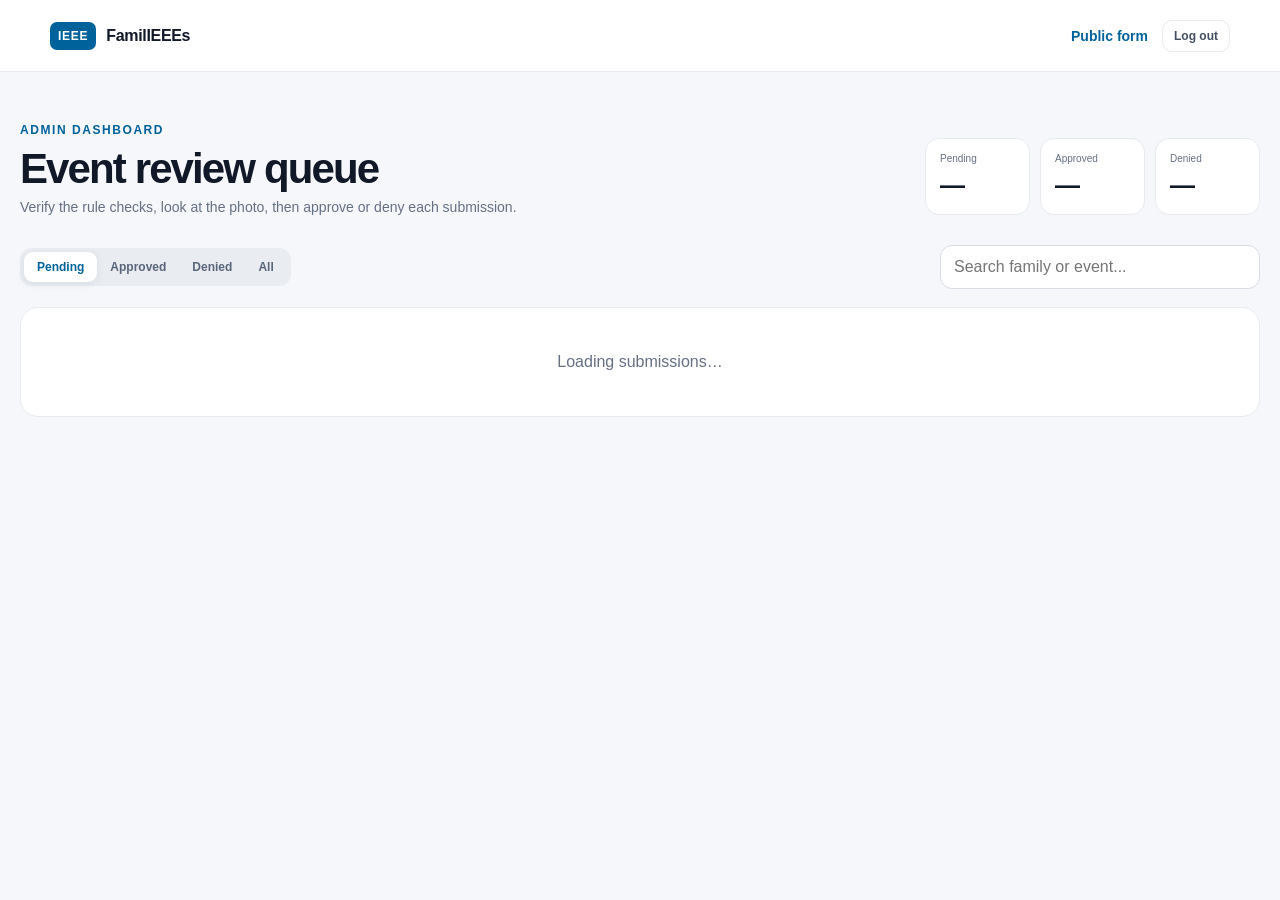
==== templates/admin.html @ b3456cb2 "Add admin dashboard page" ====
<!doctype html>
<html lang="en">
<head>
  <meta charset="utf-8" />
  <meta name="viewport" content="width=device-width,initial-scale=1" />
  <title>FamilIEEEs — Review Queue</title>
  <link rel="stylesheet" href="/static/styles.css" />
</head>
<body class="admin-body">
  <header class="topbar admin-topbar">
    <a class="brand" href="/"><span class="brand-mark">IEEE</span><span>FamilIEEEs</span></a>
    <div class="admin-nav"><a href="/">Public form</a><button id="logoutBtn" class="ghost-btn">Log out</button></div>
  </header>

  <main class="admin-shell">
    <section class="admin-heading">
      <div><span class="eyebrow">ADMIN DASHBOARD</span><h1>Event review queue</h1><p>Verify the rule checks, look at the photo, then approve or deny each submission.</p></div>
      <div class="summary-cards">
        <div><span>Pending</span><strong id="pendingCount">—</strong></div>
        <div><span>Approved</span><strong id="approvedCount">—</strong></div>
        <div><span>Denied</span><strong id="deniedCount">—</strong></div>
      </div>
    </section>

    <section class="admin-toolbar">
      <div class="filter-tabs" id="filterTabs">
        <button class="active" data-status="pending">Pending</button>
        <button data-status="approved">Approved</button>
        <button data-status="denied">Denied</button>
        <button data-status="all">All</button>
      </div>
      <input id="searchInput" class="search-input" placeholder="Search family or event..." />
    </section>

    <section id="submissionList" class="submission-list">
      <div class="loading-state">Loading submissions…</div>
    </section>
  </main>

  <template id="submissionTemplate">
    <article class="submission-card">
      <div class="proof-wrap"><img class="proof-photo" alt="Event proof" /></div>
      <div class="submission-main">
        <div class="submission-topline"><div><span class="family-badge"></span><h2 class="event-title"></h2></div><span class="review-status"></span></div>
        <p class="event-description"></p>
        <div class="meta-grid">
          <div><span>Date</span><strong class="event-date"></strong></div>
          <div><span>Submitted by</span><strong class="submitter"></strong></div>
          <div><span>Attendees</span><strong class="member-count"></strong></div>
          <div><span>Type</span><strong class="event-type"></strong></div>
        </div>
        <div class="rule-checks">
          <div class="rule rule-members"></div>
          <div class="rule rule-head"></div>
          <div class="rule rule-advertised"></div>
          <div class="rule rule-photo ok">✓ Photo proof attached</div>
        </div>
        <div class="review-controls">
          <label class="field points-field"><span>Points to award</span><input class="points-input" type="number" min="0" max="999" /></label>
          <label class="field note-field"><span>Reviewer note</span><input class="note-input" maxlength="1000" placeholder="Optional note / denial reason" /></label>
          <div class="review-buttons"><button class="deny-btn">Deny</button><button class="approve-btn">Approve</button></div>
        </div>
      </div>
    </article>
  </template>

  <script src="/static/admin.js"></script>
</body>
</html>
---- static/styles.css ----
:root {
  --ink: #111827;
  --muted: #667085;
  --line: #e7eaf0;
  --panel: #ffffff;
  --blue: #00629b;
  --blue-dark: #064b73;
  --blue-soft: #e8f4fb;
  --gold: #f7b500;
  --green: #137a4d;
  --green-soft: #eaf8f0;
  --red: #b42318;
  --red-soft: #fff0ee;
  --bg: #f5f7fa;
  --shadow: 0 18px 45px rgba(20, 43, 68, .08);
  --radius: 22px;
}
* { box-sizing: border-box; }
html { color-scheme: light; }
body { margin: 0; color: var(--ink); font-family: Inter, ui-sans-serif, -apple-system, BlinkMacSystemFont, "Segoe UI", sans-serif; background: var(--bg); }
a { color: inherit; text-decoration: none; }
button, input, textarea, select { font: inherit; }
button { cursor: pointer; }
.topbar { height: 72px; padding: 0 max(24px, calc((100vw - 1180px) / 2)); background: rgba(255,255,255,.94); border-bottom: 1px solid var(--line); display: flex; align-items: center; justify-content: space-between; position: sticky; top: 0; z-index: 30; backdrop-filter: blur(12px); }
.brand { display: inline-flex; gap: 10px; align-items: center; font-weight: 850; letter-spacing: -.02em; }
.brand-mark { background: var(--blue); color: white; padding: 7px 8px; font-size: 12px; letter-spacing: .06em; border-radius: 7px; }
.admin-link, .admin-nav a { color: var(--blue); font-size: 14px; font-weight: 750; }
.shell { width: min(1180px, calc(100% - 40px)); margin: 0 auto; }
.hero { display: grid; grid-template-columns: 1.45fr .55fr; gap: 36px; padding: 68px 0 42px; align-items: end; }
.eyebrow, .step-label { color: var(--blue); font-size: 12px; font-weight: 850; letter-spacing: .13em; }
.hero h1 { font-size: clamp(44px, 6.2vw, 76px); line-height: .98; letter-spacing: -.055em; margin: 12px 0 20px; max-width: 760px; }
.hero h1 span { color: var(--blue); }
.hero-copy > p { max-width: 690px; color: var(--muted); font-size: 18px; line-height: 1.65; margin: 0 0 24px; }
.rule-pills { display: flex; flex-wrap: wrap; gap: 9px; }
.rule-pills span { border: 1px solid #cbe2ef; background: #f2f9fd; color: var(--blue-dark); border-radius: 999px; padding: 8px 11px; font-size: 12px; font-weight: 750; }
.score-card { background: linear-gradient(145deg, #00629b, #08466a); color: white; border-radius: var(--radius); padding: 26px; box-shadow: var(--shadow); display: flex; gap: 16px; }
.score-icon { width: 46px; height: 46px; border-radius: 14px; flex: 0 0 46px; background: rgba(255,255,255,.15); display: grid; place-items: center; color: #ffd65a; font-size: 24px; }
.score-card strong { font-size: 16px; }
.score-card p { margin: 7px 0 0; color: rgba(255,255,255,.78); font-size: 13px; line-height: 1.55; }
.content-grid { display: grid; grid-template-columns: minmax(0, 1fr) 330px; gap: 24px; padding-bottom: 70px; align-items: start; }
.panel { background: var(--panel); border: 1px solid var(--line); border-radius: var(--radius); box-shadow: var(--shadow); }
.form-panel { padding: 30px; }
.panel-heading, .mini-heading { display: flex; align-items: start; justify-content: space-between; gap: 20px; }
.panel-heading h2 { font-size: 28px; letter-spacing: -.03em; margin: 8px 0 0; }
.status-dot { background: #f7f8fa; border: 1px solid var(--line); border-radius: 999px; padding: 7px 10px; color: var(--muted); font-size: 11px; font-weight: 700; }
.form-grid { display: grid; grid-template-columns: 1fr 1fr; gap: 18px; margin-top: 28px; }
.field { display: flex; flex-direction: column; gap: 8px; }
.field > span { font-size: 12px; color: #445062; font-weight: 760; }
.field input, .field textarea, .field select, .search-input { width: 100%; border: 1px solid #d7dce4; border-radius: 12px; padding: 12px 13px; background: #fff; color: var(--ink); outline: none; transition: .15s; }
.field input:focus, .field textarea:focus, .field select:focus, .search-input:focus { border-color: #80b9da; box-shadow: 0 0 0 4px rgba(0,98,155,.08); }
.field textarea { resize: vertical; min-height: 118px; }
.field-wide { grid-column: 1 / -1; }
.check-row { display: grid; grid-template-columns: 1fr 1fr; gap: 12px; }
.check-card { display: flex; gap: 12px; align-items: flex-start; border: 1px solid var(--line); background: #fbfcfd; border-radius: 14px; padding: 14px; cursor: pointer; }
.check-card input { margin-top: 3px; accent-color: var(--blue); }
.check-card span { display: flex; flex-direction: column; gap: 4px; }
.check-card strong { font-size: 13px; }
.check-card small { color: var(--muted); line-height: 1.45; font-size: 11px; }
.upload { min-height: 235px; border: 1.5px dashed #a9c7d9; background: #f8fcff; border-radius: 16px; display: grid; place-items: center; overflow: hidden; position: relative; cursor: pointer; }
.upload input { position: absolute; width: 1px; height: 1px; opacity: 0; }
#uploadPrompt { text-align: center; padding: 30px; display: flex; flex-direction: column; align-items: center; gap: 8px; }
#uploadPrompt span { color: var(--muted); max-width: 440px; font-size: 12px; line-height: 1.5; }
.upload-icon { width: 46px; height: 46px; border-radius: 14px; display: grid; place-items: center; background: var(--blue-soft); color: var(--blue); font-size: 24px; font-weight: 800; }
#photoPreview { width: 100%; max-height: 430px; object-fit: cover; }
.form-actions { display: flex; justify-content: space-between; align-items: center; gap: 16px; }
.form-message { margin: 0; min-height: 19px; color: var(--muted); font-size: 12px; line-height: 1.5; }
.form-message.success { color: var(--green); font-weight: 700; }
.form-message.error { color: var(--red); font-weight: 700; }
.primary-btn { border: 0; border-radius: 12px; padding: 13px 18px; background: var(--blue); color: #fff; font-weight: 800; box-shadow: 0 8px 18px rgba(0,98,155,.18); }
.primary-btn:hover { background: var(--blue-dark); }
.primary-btn:disabled { opacity: .65; cursor: progress; }
.primary-btn span { margin-left: 8px; }
.sidebar { display: flex; flex-direction: column; gap: 20px; }
.mini-panel { padding: 24px; }
.mini-panel h3 { font-size: 20px; letter-spacing: -.02em; margin: 8px 0 19px; }
.rules-list { list-style: none; padding: 0; margin: 0; display: flex; flex-direction: column; gap: 16px; counter-reset: r; }
.rules-list li { position: relative; padding-left: 34px; display: flex; flex-direction: column; gap: 4px; counter-increment: r; }
.rules-list li:before { content: counter(r); position: absolute; left: 0; top: -1px; width: 23px; height: 23px; border-radius: 50%; display: grid; place-items: center; background: var(--blue-soft); color: var(--blue); font-size: 11px; font-weight: 850; }
.rules-list b { font-size: 13px; }
.rules-list span { color: var(--muted); font-size: 11px; line-height: 1.45; }
.mini-heading > span:last-child { color: var(--muted); font-size: 10px; }
.leaderboard { margin-top: 14px; }
.leader-row { display: grid; grid-template-columns: 28px 1fr auto; gap: 8px; align-items: center; padding: 11px 0; border-bottom: 1px solid var(--line); }
.leader-row:last-child { border-bottom: 0; }
.rank { width: 23px; height: 23px; border-radius: 7px; background: #f1f3f6; display: grid; place-items: center; font-size: 10px; font-weight: 800; color: #596579; }
.leader-family { font-size: 12px; font-weight: 750; overflow: hidden; text-overflow: ellipsis; white-space: nowrap; }
.leader-row strong { color: var(--blue); font-size: 12px; }
.empty-state { color: var(--muted); font-size: 12px; padding: 16px 0 4px; }
footer { text-align: center; color: #8791a2; font-size: 11px; padding: 0 20px 32px; }

.login-body { min-height: 100vh; display: grid; place-items: center; padding: 24px; background: radial-gradient(circle at 20% 10%, #e8f4fb, transparent 34%), var(--bg); }
.login-card { width: min(440px, 100%); background: white; border: 1px solid var(--line); box-shadow: var(--shadow); border-radius: 26px; padding: 34px; text-align: center; }
.centered { justify-content: center; margin-bottom: 34px; }
.lock-icon { width: 52px; height: 52px; margin: 0 auto 18px; border-radius: 16px; display: grid; place-items: center; background: var(--blue-soft); color: var(--blue); font-size: 27px; font-weight: 900; }
.login-card h1 { margin: 8px 0 10px; letter-spacing: -.035em; }
.login-card > p { color: var(--muted); font-size: 13px; line-height: 1.6; margin: 0 0 24px; }
.login-form { text-align: left; display: flex; flex-direction: column; gap: 14px; }
.full { width: 100%; }

.admin-shell { width: min(1240px, calc(100% - 40px)); margin: 0 auto; padding: 48px 0 72px; }
.admin-nav { display: flex; align-items: center; gap: 14px; }
.ghost-btn { border: 1px solid var(--line); background: white; border-radius: 10px; padding: 8px 11px; font-size: 12px; font-weight: 750; color: #445062; }
.admin-heading { display: flex; justify-content: space-between; align-items: end; gap: 28px; margin-bottom: 30px; }
.admin-heading h1 { font-size: 42px; letter-spacing: -.045em; margin: 7px 0 6px; }
.admin-heading p { margin: 0; color: var(--muted); font-size: 14px; }
.summary-cards { display: flex; gap: 10px; }
.summary-cards > div { width: 105px; padding: 14px; background: white; border: 1px solid var(--line); border-radius: 14px; }
.summary-cards span { display: block; font-size: 10px; color: var(--muted); margin-bottom: 7px; }
.summary-cards strong { font-size: 25px; letter-spacing: -.03em; }
.admin-toolbar { display: flex; justify-content: space-between; align-items: center; gap: 18px; margin-bottom: 18px; }
.filter-tabs { display: flex; padding: 4px; background: #e9edf2; border-radius: 12px; }
.filter-tabs button { border: 0; background: transparent; color: #596579; border-radius: 9px; padding: 8px 13px; font-size: 12px; font-weight: 750; }
.filter-tabs button.active { background: white; color: var(--blue); box-shadow: 0 2px 8px rgba(33,47,61,.08); }
.search-input { width: min(320px, 42vw); background: white; }
.submission-list { display: flex; flex-direction: column; gap: 17px; }
.submission-card { display: grid; grid-template-columns: 320px minmax(0, 1fr); gap: 0; background: white; border: 1px solid var(--line); border-radius: 20px; overflow: hidden; box-shadow: 0 11px 28px rgba(20,43,68,.055); transition: opacity .18s; }
.submission-card.saving { opacity: .5; pointer-events: none; }
.proof-wrap { background: #e9eef2; min-height: 330px; }
.proof-photo { width: 100%; height: 100%; min-height: 330px; object-fit: cover; display: block; }
.submission-main { padding: 24px; }
.submission-topline { display: flex; justify-content: space-between; gap: 14px; }
.family-badge { display: inline-block; background: var(--blue-soft); color: var(--blue); border-radius: 999px; padding: 5px 8px; font-size: 10px; font-weight: 850; }
.event-title { font-size: 24px; letter-spacing: -.03em; margin: 8px 0 0; }
.review-status { height: fit-content; border-radius: 999px; padding: 6px 9px; font-size: 10px; font-weight: 850; text-transform: uppercase; letter-spacing: .07em; }
.review-status.pending { background: #fff6d8; color: #885d00; }
.review-status.approved { background: var(--green-soft); color: var(--green); }
.review-status.denied { background: var(--red-soft); color: var(--red); }
.event-description { color: #5d6878; line-height: 1.6; font-size: 13px; margin: 14px 0 18px; }
.meta-grid { display: grid; grid-template-columns: repeat(4, minmax(0, 1fr)); gap: 12px; padding: 14px 0; border-top: 1px solid var(--line); border-bottom: 1px solid var(--line); }
.meta-grid div { min-width: 0; }
.meta-grid span { display: block; color: #8992a0; font-size: 9px; text-transform: uppercase; letter-spacing: .08em; margin-bottom: 4px; }
.meta-grid strong { display: block; font-size: 12px; overflow: hidden; text-overflow: ellipsis; white-space: nowrap; }
.rule-checks { display: flex; gap: 7px; flex-wrap: wrap; margin: 16px 0; }
.rule { padding: 6px 8px; border-radius: 8px; font-size: 10px; font-weight: 750; }
.rule.ok { background: var(--green-soft); color: var(--green); }
.rule.bad { background: var(--red-soft); color: var(--red); }
.review-controls { display: grid; grid-template-columns: 120px minmax(160px,1fr) auto; gap: 10px; align-items: end; }
.review-controls .field input { padding: 9px 10px; font-size: 12px; }
.review-buttons { display: flex; gap: 8px; }
.approve-btn, .deny-btn { border-radius: 10px; padding: 10px 13px; font-weight: 800; font-size: 12px; }
.approve-btn { border: 1px solid #a4d6bb; background: var(--green-soft); color: var(--green); }
.deny-btn { border: 1px solid #efb7b1; background: var(--red-soft); color: var(--red); }
.loading-state, .empty-admin { padding: 45px; background: white; border: 1px solid var(--line); border-radius: 18px; text-align: center; color: var(--muted); }
.empty-admin { display: flex; flex-direction: column; gap: 5px; }
.empty-admin strong { color: var(--ink); }
.empty-admin span { font-size: 12px; }

@media (max-width: 920px) {
  .hero { grid-template-columns: 1fr; }
  .score-card { max-width: 520px; }
  .content-grid { grid-template-columns: 1fr; }
  .sidebar { display: grid; grid-template-columns: 1fr 1fr; }
  .submission-card { grid-template-columns: 260px minmax(0,1fr); }
  .meta-grid { grid-template-columns: 1fr 1fr; }
  .review-controls { grid-template-columns: 110px 1fr; }
  .review-buttons { grid-column: 1 / -1; justify-content: flex-end; }
}
@media (max-width: 680px) {
  .shell, .admin-shell { width: min(100% - 24px, 1180px); }
  .topbar { padding-inline: 16px; }
  .hero { padding-top: 42px; }
  .hero h1 { font-size: 49px; }
  .content-grid { gap: 14px; }
  .form-panel { padding: 20px; }
  .form-grid { grid-template-columns: 1fr; }
  .field-wide { grid-column: auto; }
  .check-row { grid-template-columns: 1fr; }
  .sidebar { grid-template-columns: 1fr; }
  .form-actions { align-items: stretch; flex-direction: column; }
  .primary-btn { width: 100%; }
  .admin-heading { align-items: stretch; flex-direction: column; }
  .summary-cards { width: 100%; }
  .summary-cards > div { flex: 1; width: auto; }
  .admin-toolbar { align-items: stretch; flex-direction: column; }
  .filter-tabs { overflow-x: auto; }
  .search-input { width: 100%; }
  .submission-card { grid-template-columns: 1fr; }
  .proof-wrap, .proof-photo { min-height: 250px; max-height: 330px; }
  .meta-grid { grid-template-columns: 1fr 1fr; }
  .review-controls { grid-template-columns: 1fr; }
  .review-buttons { grid-column: auto; }
  .review-buttons button { flex: 1; }
}
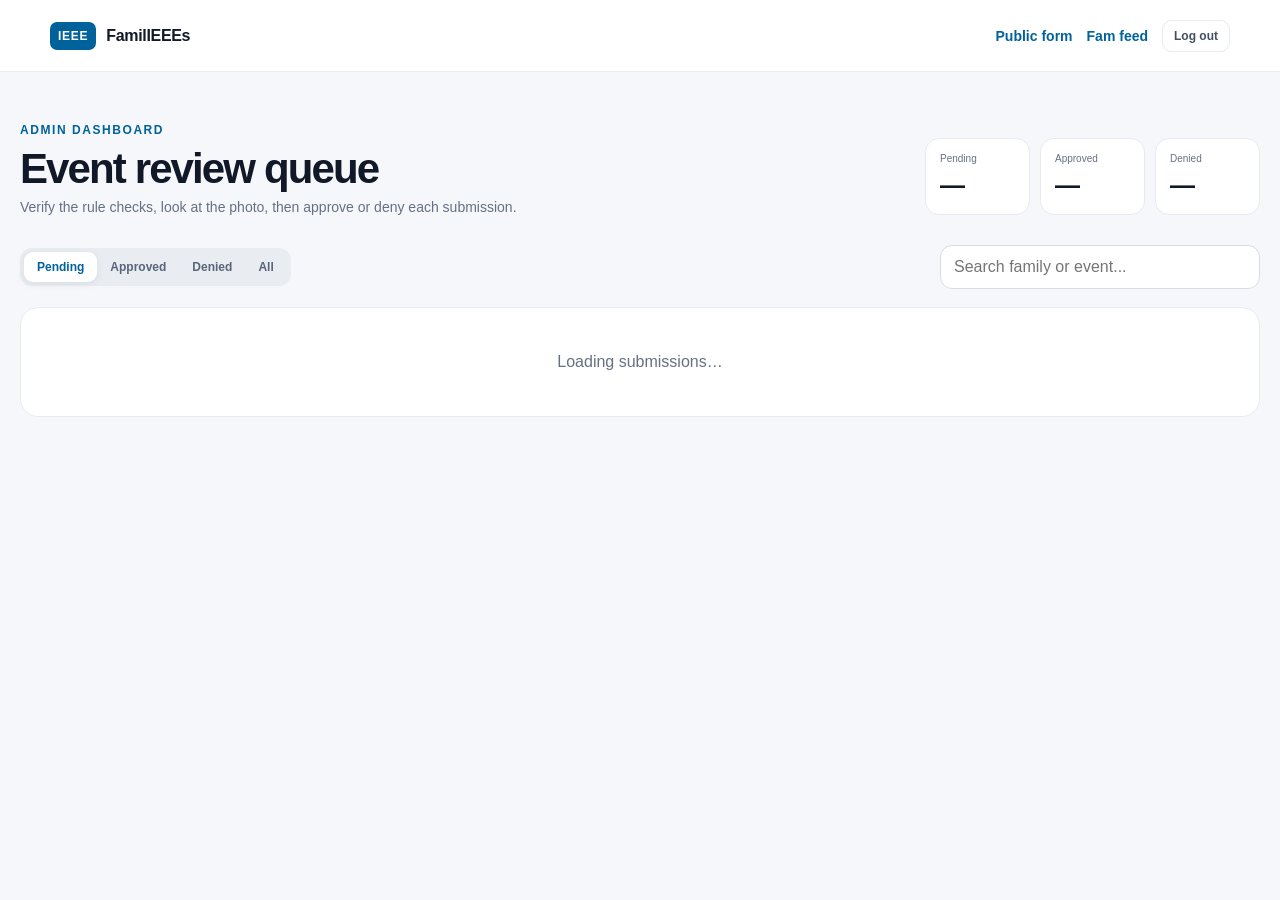
==== commit a5935d17: "Link admin dashboard to Fam feed" ====
--- a/templates/admin.html
+++ b/templates/admin.html
@@ -9,7 +9,7 @@
 <body class="admin-body">
   <header class="topbar admin-topbar">
     <a class="brand" href="/"><span class="brand-mark">IEEE</span><span>FamilIEEEs</span></a>
-    <div class="admin-nav"><a href="/">Public form</a><button id="logoutBtn" class="ghost-btn">Log out</button></div>
+    <div class="admin-nav"><a href="/">Public form</a><a href="/media">Fam feed</a><button id="logoutBtn" class="ghost-btn">Log out</button></div>
   </header>
 
   <main class="admin-shell">
